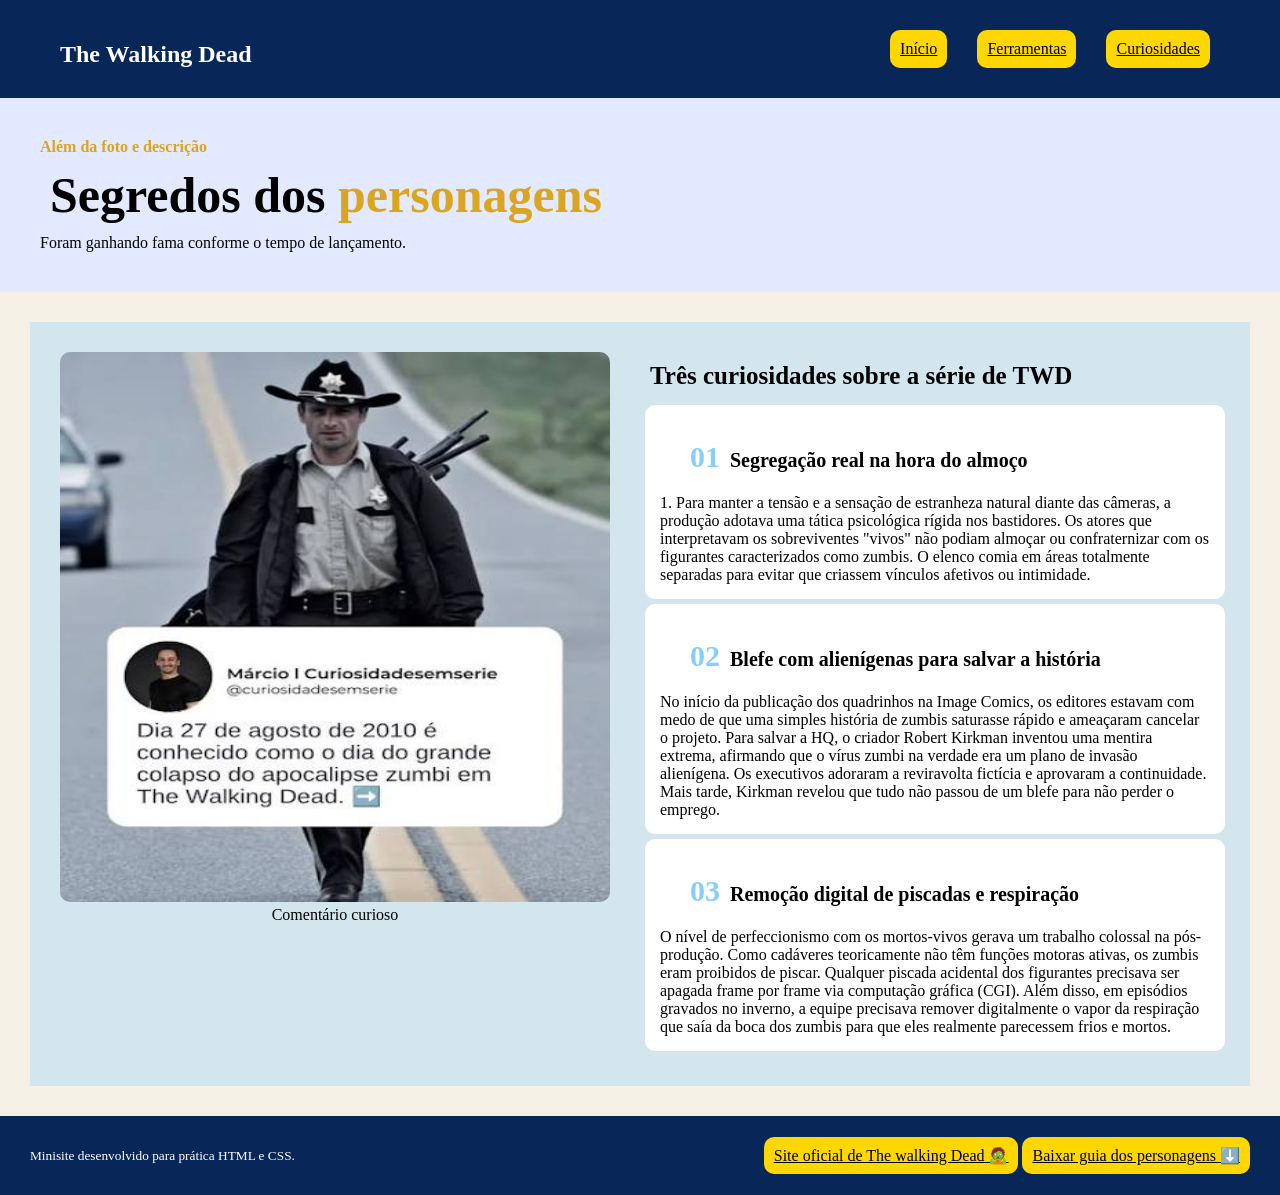
==== pages/curiosidades.html @ 7856d351 "HTML e css links" ====
<!DOCTYPE html>
<html lang="pt-BR">
    <head>
        <meta charset="UTF-8"/>
        <title>The Walking Dead</title>
        <link rel="stylesheet" href="../css/curiosidades.css"/>
    </head>
    <body>
        <header>
            <section id="logo">
                <h1>The Walking Dead</h1>
            </section>
            <section id="menu">
                <a href="../index.html">Início</a>
                <a href="../pages/personagens.html">Ferramentas</a>
                <a href="../pages/curiosidades.html">Curiosidades</a>
            </section>
        </header>
        <main>
            <section id="introducao">
                <article>
                    <span>Além da foto e descrição</span>
                    <h2>Segredos dos <span>personagens</span></h2>
                    <p>Foram ganhando fama conforme o tempo de lançamento.</p>
                </article>
            </section>

            <section id="curiosidades">
                    <section id="cards">
                            <article id="cardprincipal">
                                    <img src="../assets/img/curiosidade.png" alt="Imagem de um comentário curioso">
                                    <p>Comentário curioso</p>
                            </article>
                            <section id="texto">
                                <h3>Três curiosidades sobre a série de TWD </h3>
                                <article class="cardsecundario">
                                    <h4><span>01</span>Segregação real na hora do almoço</h4>
                                    <p>1. Para manter a tensão e a sensação de estranheza natural diante das câmeras, a produção adotava uma tática psicológica rígida nos bastidores. Os atores que interpretavam os sobreviventes "vivos" não podiam almoçar ou confraternizar com os figurantes caracterizados como zumbis. O elenco comia em áreas totalmente separadas para evitar que criassem vínculos afetivos ou intimidade.</p>
                                </article>
                                <article class="cardsecundario">
                                    <h4><span>02</span>Blefe com alienígenas para salvar a história</h4>
                                    <p> No início da publicação dos quadrinhos na Image Comics, os editores estavam com medo de que uma simples história de zumbis saturasse rápido e ameaçaram cancelar o projeto. Para salvar a HQ, o criador Robert Kirkman inventou uma mentira extrema, afirmando que o vírus zumbi na verdade era um plano de invasão alienígena. Os executivos adoraram a reviravolta fictícia e aprovaram a continuidade. Mais tarde, Kirkman revelou que tudo não passou de um blefe para não perder o emprego.</p>
                                </article>
                                <article class="cardsecundario">
                                    <h4><span>03</span>Remoção digital de piscadas e respiração</h4>
                                    <p> O nível de perfeccionismo com os mortos-vivos gerava um trabalho colossal na pós-produção. Como cadáveres teoricamente não têm funções motoras ativas, os zumbis eram proibidos de piscar. Qualquer piscada acidental dos figurantes precisava ser apagada frame por frame via computação gráfica (CGI). Além disso, em episódios gravados no inverno, a equipe precisava remover digitalmente o vapor da respiração que saía da boca dos zumbis para que eles realmente parecessem frios e mortos.</p>
                                </article>
                            </section>
                    </section>
            </section>
        </main>
        <footer>
            <section id="rodape">
                <article id="marca">
                    <small>Minisite desenvolvido para prática HTML e CSS.</small>
                </article>
                <article id="menuinferiior">
                    <a href="https://www.amc.com/shows/the-walking-dead--1002293">Site oficial de The walking Dead 🧟</a>
                    <a href="assets/files/guia.txt" download>Baixar guia dos personagens ⬇️</a>
                </article>
            </section>
        </footer>
    </body>
</html>
---- css/curiosidades.css ----
*{
    padding: 0px;
    margin: 0px;
    box-sizing: border-box;
}

header {
    display: flex;
    justify-content: space-between;
    align-items: center;
    padding: 30px;
    background-color: #082758;
}

#menu {
    gap: 30px;
    display: flex;
    padding-right: 40px ;
}

#logo {
    padding-left: 30px;
    padding-top: 10px;
}


h1 {
    color: white;
}

a {
    color: black;
    background-color: gold;
    border-radius: 10px;
    padding: 10px;
}

#introducao {
    background-color: rgba(98, 135, 255, 0.178);
    padding: 40px;
}

h2 {
    font-size: 50px;
    padding: 10px;
}

#curiosidades{
    align-items: center;
    padding: 30px;
    background-color: #f4f0e6;
}

#cards {
    background-color: rgba(135, 206, 250, 0.301);
    display: flex;
    padding: 30px;
    gap: 30px;
}

#texto span {
    padding: 10px;
    color: lightskyblue;
    font-size: 30px;
}


.cardsecundario {
    background-color: white;
    margin: 5px;
    padding: 15px;
    border-radius: 10px;
    width: 100%;
}

#cardprincipal p {
    text-align: center;
}

#cardprincipal img {
    border-radius: 10px;
    height: 550px;
    width: 550px;
}

h3 {
    font-size: 25px;
    padding: 10px;

}

h4 {
    padding: 20px;
    text-align: left;
    font-size: 20px;
}


#rodape {
    background-color: #082758;
    display: flex;
    justify-content: space-between;
    align-items: center;
    padding: 30px;
    gap: 20px;
}

small {
    color: white;
    display: flex;
}

span {
    color: goldenrod;
    font-weight: bold;
}
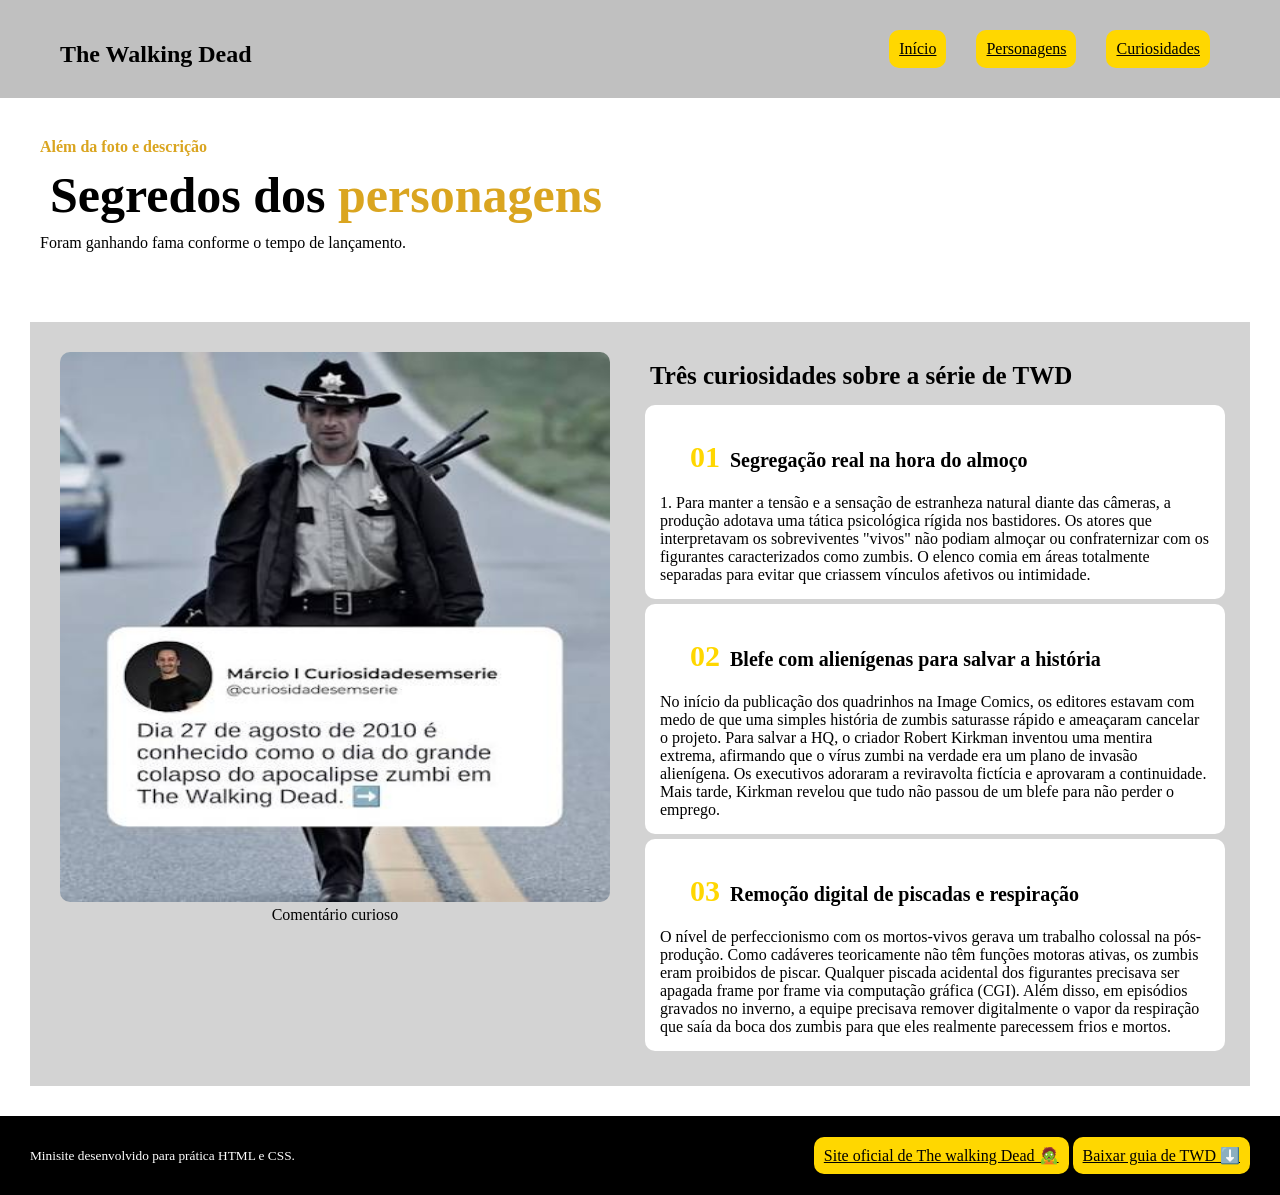
==== commit a347521c: "html TWD links" ====
--- a/pages/curiosidades.html
+++ b/pages/curiosidades.html
@@ -12,7 +12,7 @@
             </section>
             <section id="menu">
                 <a href="../index.html">Início</a>
-                <a href="../pages/personagens.html">Ferramentas</a>
+                <a href="../pages/personagens.html">Personagens</a>
                 <a href="../pages/curiosidades.html">Curiosidades</a>
             </section>
         </header>
@@ -56,7 +56,7 @@
                 </article>
                 <article id="menuinferiior">
                     <a href="https://www.amc.com/shows/the-walking-dead--1002293">Site oficial de The walking Dead 🧟</a>
-                    <a href="assets/files/guia.txt" download>Baixar guia dos personagens ⬇️</a>
+                    <a href="../assets/files/guia.txt" download>Baixar guia de TWD ⬇️</a>
                 </article>
             </section>
         </footer>
--- a/css/curiosidades.css
+++ b/css/curiosidades.css
@@ -9,13 +9,13 @@
     justify-content: space-between;
     align-items: center;
     padding: 30px;
-    background-color: #082758;
+    background-color: silver;
 }
 
 #menu {
     gap: 30px;
     display: flex;
-    padding-right: 40px ;
+    padding-right: 40px;
 }
 
 #logo {
@@ -25,7 +25,7 @@
 
 
 h1 {
-    color: white;
+    color: black  
 }
 
 a {
@@ -36,7 +36,7 @@
 }
 
 #introducao {
-    background-color: rgba(98, 135, 255, 0.178);
+    background-color: white;
     padding: 40px;
 }
 
@@ -48,11 +48,11 @@
 #curiosidades{
     align-items: center;
     padding: 30px;
-    background-color: #f4f0e6;
+    background-color: white;
 }
 
 #cards {
-    background-color: rgba(135, 206, 250, 0.301);
+    background-color: lightgrey;
     display: flex;
     padding: 30px;
     gap: 30px;
@@ -60,7 +60,7 @@
 
 #texto span {
     padding: 10px;
-    color: lightskyblue;
+    color: gold;
     font-size: 30px;
 }
 
@@ -97,7 +97,7 @@
 
 
 #rodape {
-    background-color: #082758;
+    background-color: black;
     display: flex;
     justify-content: space-between;
     align-items: center;
